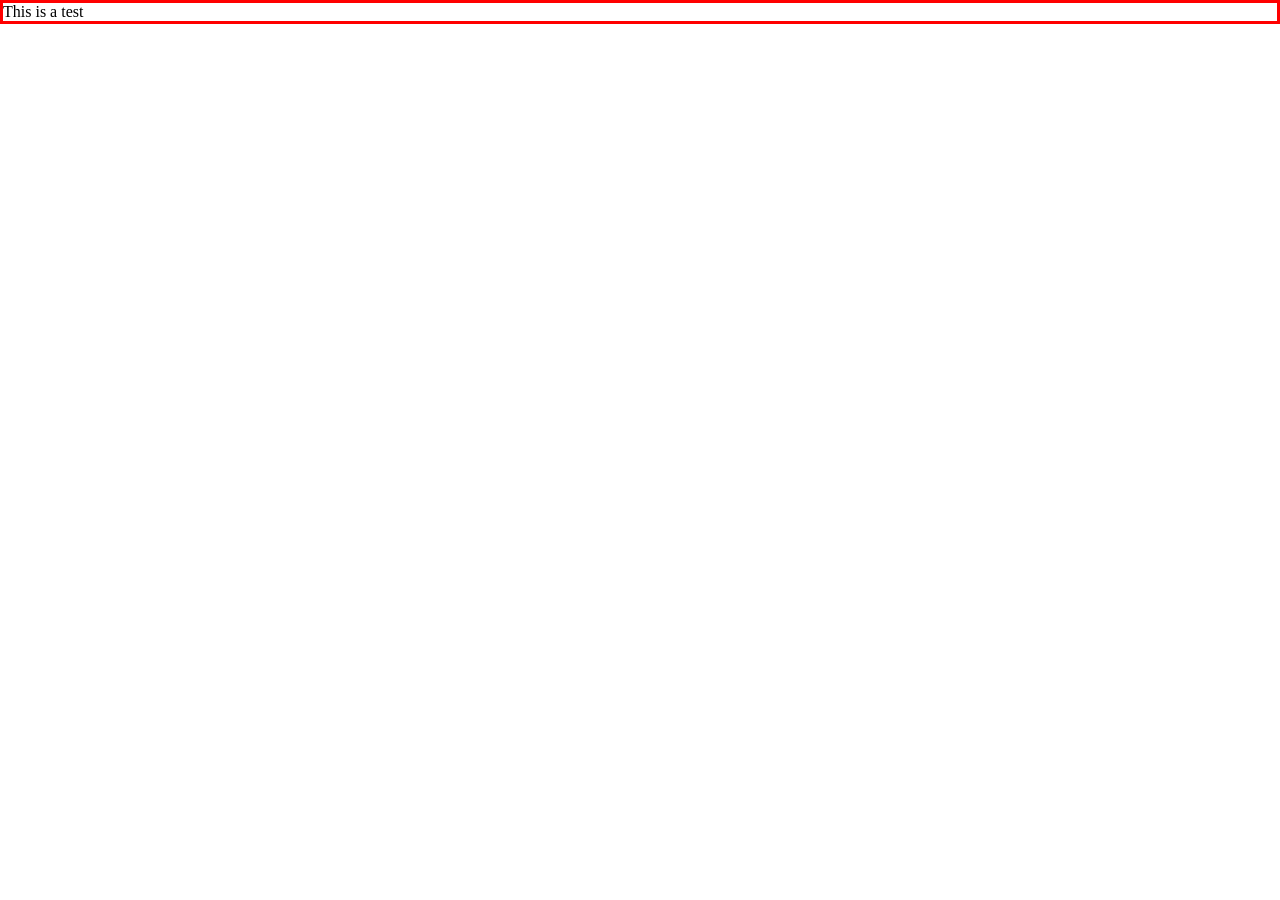
==== index.html @ 5712bb2a "file initialization" ====
<!DOCTYPE html>
<html lang="en">
  <head>
    <meta charset="UTF-8" />
    <meta name="viewport" content="width=device-width, initial-scale=1.0" />
    <title>Front-end-evaluation-test</title>
    <link rel="stylesheet" href="styleIndex.css" />
  </head>
  <body>
    <p>This is a test</p>
  </body>
</html>
---- styleIndex.css ----
* {
  margin: 0;
  padding: 0;
  border: 1px solid red;
}
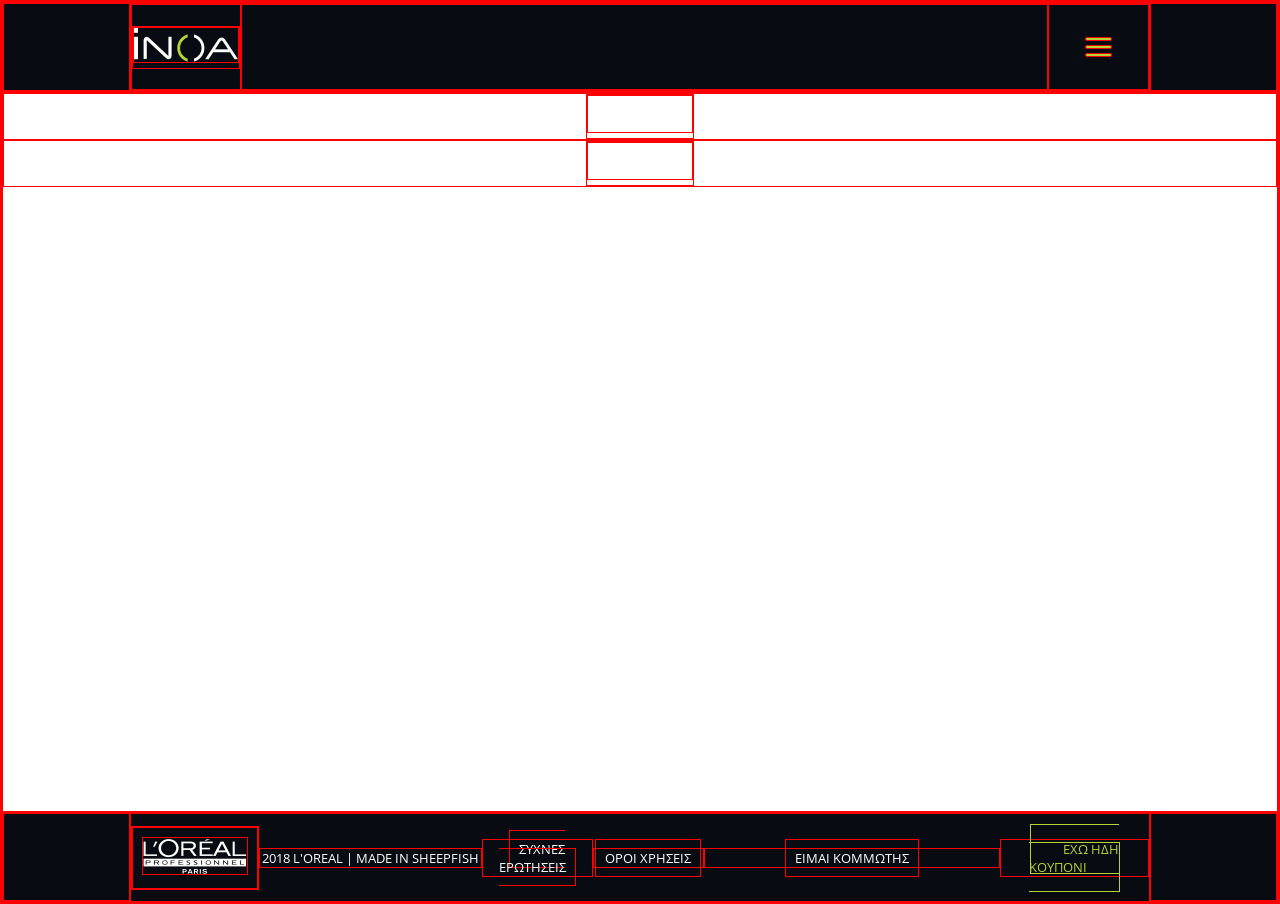
==== commit bf3e8df9: "Created Header & Footer" ====
--- a/index.html
+++ b/index.html
@@ -3,10 +3,53 @@
   <head>
     <meta charset="UTF-8" />
     <meta name="viewport" content="width=device-width, initial-scale=1.0" />
-    <title>Front-end-evaluation-test</title>
+    <title>d_step_1: Front-end-evaluation-test</title>
+    <link rel="preconnect" href="https://fonts.googleapis.com" />
+    <link rel="preconnect" href="https://fonts.gstatic.com" crossorigin />
+    <link
+      href="https://fonts.googleapis.com/css2?family=Open+Sans:ital,wght@0,300..800;1,300..800&display=swap"
+      rel="stylesheet"
+    />
     <link rel="stylesheet" href="styleIndex.css" />
   </head>
   <body>
-    <p>This is a test</p>
+    <div class="header">
+      <div class="space"></div>
+      <div class="content">
+        <div class="logoImg">
+          <a href="#"><img src="./assets/logo.png" /></a>
+        </div>
+        <div class="space"></div>
+        <div class="ddMenu">
+          <div class="bar1"></div>
+          <div class="bar2"></div>
+          <div class="bar3"></div>
+        </div>
+      </div>
+      <div class="space"></div>
+    </div>
+    <!-- telos header -->
+    <div class="container">
+      <div class="logoImg">
+        <a href="#"><img src="./assets/loreal_logo.png" /></a>
+      </div>
+      <div class="logoImg">
+        <a href="#"><img src="./assets/loreal_logo.png" /></a>
+      </div>
+    </div>
+    <div class="footer">
+      <div class="space"></div>
+      <div class="content">
+        <div class="logoImg">
+          <a href="#"><img src="./assets/loreal_logo.png" /></a>
+        </div>
+        <div class="#">2018 L'OREAL | MADE IN SHEEPFISH</div>
+        <div class="questions"><a href="#">ΣΥΧΝΕΣ ΕΡΩΤΗΣΕΙΣ</a></div>
+        <div class="termsOfUse"><a href="#">ΟΡΟΙ ΧΡΗΣΕΙΣ</a></div>
+        <div class="hairstylist"><a href="#">ΕΙΜΑΙ ΚΟΜΜΩΤΗΣ</a></div>
+        <div class="couponOwner"><a href="#">ΕΧΩ ΗΔΗ ΚΟΥΠΟΝΙ</a></div>
+      </div>
+      <div class="space"></div>
+    </div>
   </body>
 </html>
--- a/styleIndex.css
+++ b/styleIndex.css
@@ -3,3 +3,76 @@
   padding: 0;
   border: 1px solid red;
 }
+
+body {
+  font-family: "Open Sans", sans-serif;
+  height: 100vh;
+  display: grid;
+  grid-template-rows: 1fr 8fr 1fr;
+}
+
+.header,
+.footer {
+  display: grid;
+  grid-template-columns: 1fr 8fr 1fr;
+  background-color: #080c12;
+}
+
+.logoImg,
+.ddMenu {
+  display: grid;
+  align-content: center;
+  justify-content: center;
+}
+
+.ddMenu:hover {
+  cursor: pointer;
+}
+
+.bar1,
+.bar2,
+.bar3 {
+  width: 25px;
+  height: 2px;
+  background-color: #b5d334;
+  border-radius: 2px;
+  margin: 2px 0;
+}
+
+/* .footer {
+  position: fixed;
+  bottom: 0;
+} */
+
+.header .content {
+  display: grid;
+  grid-template-columns: 1fr 8fr 1fr;
+}
+
+.footer .content {
+  display: grid;
+  grid-template-columns: 1fr 3fr 1.5fr 1.5fr 4fr 2fr;
+  color: white;
+  text-align: center;
+  font-size: 0.8em;
+  align-items: center;
+  height: 100%;
+}
+
+.footer .content a {
+  color: white;
+  text-decoration: none;
+  padding: 0.7em;
+}
+
+.footer .content .couponOwner a {
+  color: #b5d334;
+  text-decoration: none;
+  padding: 1.2em 2.5em;
+  border: 1px solid #b5d334;
+}
+
+.footer .content .space {
+  display: grid;
+  grid-template-columns: 1fr 8fr 1fr;
+}
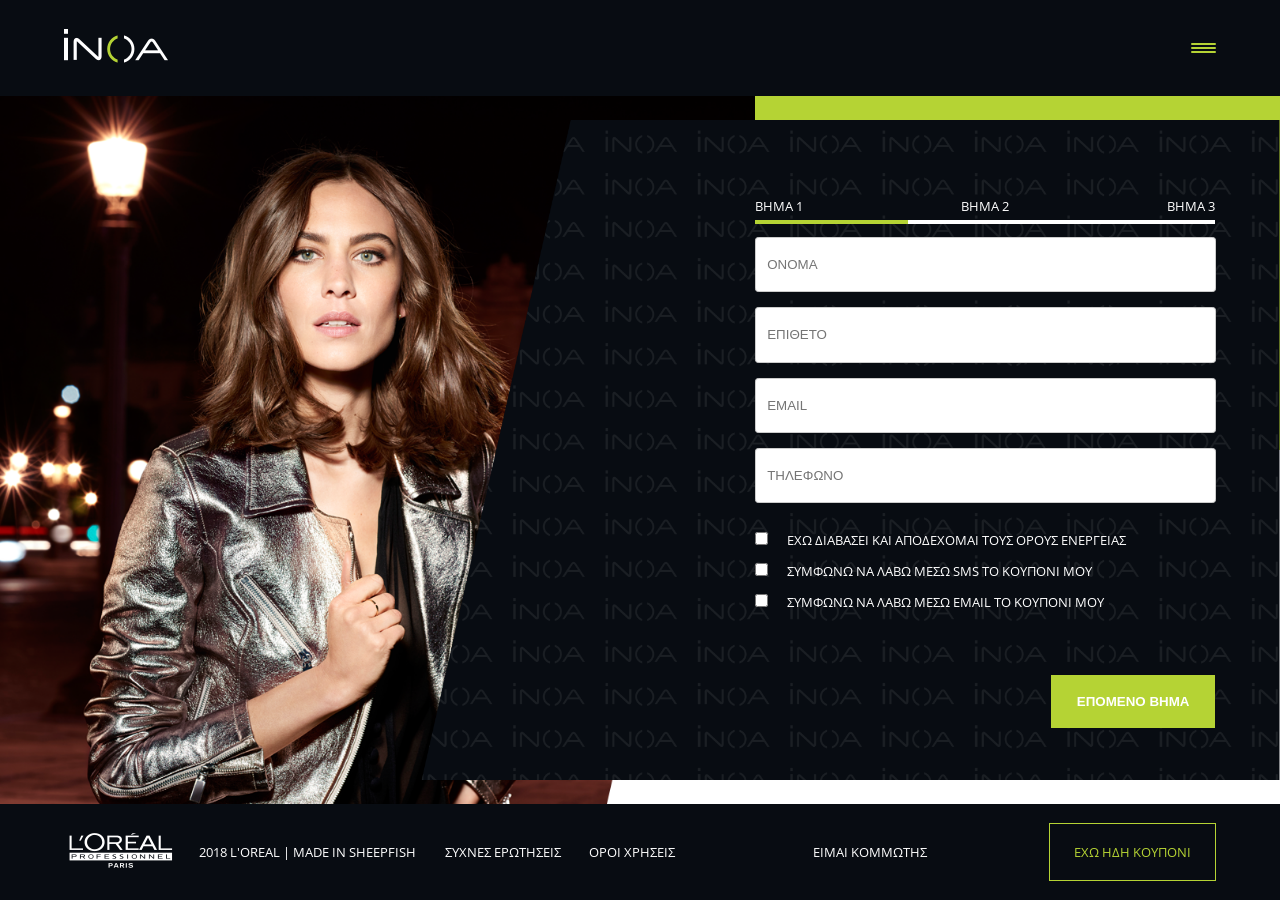
==== commit b5b43be7: "done with index.html desktop version of html and css" ====
--- a/index.html
+++ b/index.html
@@ -13,43 +13,91 @@
     <link rel="stylesheet" href="styleIndex.css" />
   </head>
   <body>
-    <div class="header">
-      <div class="space"></div>
-      <div class="content">
-        <div class="logoImg">
-          <a href="#"><img src="./assets/logo.png" /></a>
-        </div>
-        <div class="space"></div>
-        <div class="ddMenu">
-          <div class="bar1"></div>
-          <div class="bar2"></div>
-          <div class="bar3"></div>
+    <div class="main">
+      <div class="header">
+        <div class="content">
+          <div class="logoImg">
+            <a href="#"><img src="./assets/logo.png" /></a>
+          </div>
+
+          <div class="ddMenu">
+            <div class="bar1"></div>
+            <div class="bar2"></div>
+            <div class="bar3"></div>
+            <div class="dropdown-content">
+              <a href="#">Συχνές Ερωτήσεις</a>
+              <a href="#">Όροι χρήσης</a>
+              <a href="#">Έχω ήδη κουπόνι</a>
+              <a href="#">Προϊόντα ΙΝΟΑ</a>
+              <a href="#">Πως να διαλέξω βαφή μαλλιών;</a>
+              <a href="#">Είμαι κομμωτής</a>
+              <a href="#" style="color: #b5d344; font-size: 0.8em;"
+                >ΔΙΑΓΡΑΦΗ ΤΩΝ ΣΤΟΙΧΕΙΩΝ ΜΟΥ</a
+              >
+            </div>
+          </div>
         </div>
       </div>
-      <div class="space"></div>
-    </div>
-    <!-- telos header -->
-    <div class="container">
-      <div class="logoImg">
-        <a href="#"><img src="./assets/loreal_logo.png" /></a>
+      <!-- telos header -->
+      <div class="container">
+        <div class="green"></div>
+        <div class="backImg"></div>
+        <div class="backPat"></div>
+        <div class="wrapper">
+          <div class="steps">
+            <div id="step1" class="step">BHMA 1</div>
+            <div id="step2" class="step">BHMA 2</div>
+            <div id="step3" class="step">BHMA 3</div>
+          </div>
+          <form class="inputs">
+            <input
+              class="bar"
+              id="name"
+              type="text"
+              placeholder="ΟΝΟΜΑ"
+              required
+            />
+            <input
+              class="bar"
+              id="surname"
+              type="text"
+              placeholder="ΕΠΙΘΕΤΟ"
+              required
+            />
+            <input class="bar" id="email" type="email" placeholder="EMAIL" />
+            <input class="bar" id="tel" type="tel" placeholder="ΤΗΛΕΦΩΝΟ" />
+            <div class="checkbox-group">
+              <div class="checkbox">
+                <input type="checkbox" id="terms" name="terms" required /> ΕΧΩ
+                ΔΙΑΒΑΣΕΙ ΚΑΙ ΑΠΟΔΕΧΟΜΑΙ ΤΟΥΣ ΟΡΟΥΣ ΕΝΕΡΓΕΙΑΣ
+              </div>
+              <div class="checkbox">
+                <input type="checkbox" id="termsSms" name="termsSms" /> ΣΥΜΦΩΝΩ
+                ΝΑ ΛΑΒΩ ΜΕΣΩ SMS ΤΟ ΚΟΥΠΟΝΙ ΜΟΥ
+              </div>
+              <div class="checkbox">
+                <input type="checkbox" id="termsEmail" name="termsEmail" />
+                ΣΥΜΦΩΝΩ ΝΑ ΛΑΒΩ ΜΕΣΩ EMAIL ΤΟ ΚΟΥΠΟΝΙ ΜΟΥ
+              </div>
+            </div>
+            <div class="submit">
+              <button type="button">ΕΠΟΜΕΝΟ ΒΗΜΑ</button>
+            </div>
+          </form>
+        </div>
       </div>
-      <div class="logoImg">
-        <a href="#"><img src="./assets/loreal_logo.png" /></a>
+      <div class="footer">
+        <div class="content">
+          <div class="logoImg">
+            <a href="#"><img src="./assets/loreal_logo.png" /></a>
+          </div>
+          <div class="#">2018 L'OREAL | MADE IN SHEEPFISH</div>
+          <div class="questions"><a href="#">ΣΥΧΝΕΣ ΕΡΩΤΗΣΕΙΣ</a></div>
+          <div class="termsOfUse"><a href="#">ΟΡΟΙ ΧΡΗΣΕΙΣ</a></div>
+          <div class="hairstylist"><a href="#">ΕΙΜΑΙ ΚΟΜΜΩΤΗΣ</a></div>
+          <div class="couponOwner"><a href="#">ΕΧΩ ΗΔΗ ΚΟΥΠΟΝΙ</a></div>
+        </div>
       </div>
-    </div>
-    <div class="footer">
-      <div class="space"></div>
-      <div class="content">
-        <div class="logoImg">
-          <a href="#"><img src="./assets/loreal_logo.png" /></a>
-        </div>
-        <div class="#">2018 L'OREAL | MADE IN SHEEPFISH</div>
-        <div class="questions"><a href="#">ΣΥΧΝΕΣ ΕΡΩΤΗΣΕΙΣ</a></div>
-        <div class="termsOfUse"><a href="#">ΟΡΟΙ ΧΡΗΣΕΙΣ</a></div>
-        <div class="hairstylist"><a href="#">ΕΙΜΑΙ ΚΟΜΜΩΤΗΣ</a></div>
-        <div class="couponOwner"><a href="#">ΕΧΩ ΗΔΗ ΚΟΥΠΟΝΙ</a></div>
-      </div>
-      <div class="space"></div>
     </div>
   </body>
 </html>
--- a/styleIndex.css
+++ b/styleIndex.css
@@ -1,28 +1,35 @@
 * {
   margin: 0;
   padding: 0;
-  border: 1px solid red;
+  /* border: 1px solid red; */
 }
 
 body {
   font-family: "Open Sans", sans-serif;
+}
+
+.main {
   height: 100vh;
   display: grid;
-  grid-template-rows: 1fr 8fr 1fr;
-}
-
-.header,
-.footer {
-  display: grid;
-  grid-template-columns: 1fr 8fr 1fr;
+  grid-template-rows: 96px 1fr 96px;
+  font-size: 0.8em;
+  width: 100vw;
+  background-color: white;
+}
+/* ===============.header  */
+.header {
+  display: grid;
+  place-items: center;
   background-color: #080c12;
 }
 
-.logoImg,
+.logoImg {
+  justify-self: start;
+}
 .ddMenu {
-  display: grid;
-  align-content: center;
-  justify-content: center;
+  justify-self: end;
+  align-self: center;
+  padding: 41px 0 41px 100px;
 }
 
 .ddMenu:hover {
@@ -39,14 +46,156 @@
   margin: 2px 0;
 }
 
-/* .footer {
+.header .content {
+  display: grid;
+  grid-template-columns: 1fr 1fr;
+  width: 90%;
+  max-width: 1156px;
+  align-items: center;
+}
+
+/*===============.dropdown*/
+
+.dropdown-content {
+  display: none;
+  grid-template-columns: 1fr 1156px 1fr;
+  grid-template-rows: repeat(7, auto);
+  background-image: url(./assets/bg-inoa.png);
+  background-repeat: repeat;
+  background-size: 100px;
+  z-index: 100;
+  font-size: 1.5em;
+  font-weight: bold;
+  font-style: italic;
   position: fixed;
-  bottom: 0;
-} */
-
-.header .content {
-  display: grid;
-  grid-template-columns: 1fr 8fr 1fr;
+  top: 96px;
+  left: 0;
+  width: 100vw;
+  height: calc(100vh - 96px);
+}
+
+.dropdown-content a {
+  color: black;
+  padding: 12px 16px;
+  text-decoration: none;
+  display: block;
+  color: white;
+  grid-column: 2/4;
+}
+
+.ddMenu:hover .dropdown-content {
+  display: grid;
+}
+
+.dropdown-content a:hover {
+  color: #b5d334;
+}
+
+/* ===============.container  */
+.container {
+  display: grid;
+  grid-template-columns: 1fr repeat(10, 115px) 1fr;
+  grid-template-rows: 1fr 1fr;
+}
+
+.backImg {
+  grid-column: 1/8;
+  grid-row: 1/3;
+  background-image: url("assets/header-photo.png");
+  background-repeat: no-repeat;
+  background-size: cover;
+}
+
+.green {
+  grid-column: 6/13;
+  grid-row: 1/2;
+  background-color: #b5d334;
+}
+
+.backPat {
+  grid-column: 5/13;
+  grid-row: 1/3;
+  background-image: url("assets/group-3x.png");
+  background-repeat: no-repeat;
+  background-size: cover;
+  margin: 24px 0px;
+}
+/* ===============.wrapper  */
+.wrapper {
+  grid-column: 8/12;
+  grid-row: 1/3;
+  color: white;
+}
+
+.steps {
+  margin-top: 6rem;
+  margin-bottom: 1em;
+  display: grid;
+  grid-template-columns: repeat(3, 1fr);
+}
+.step {
+  padding: 5px 0;
+}
+
+#step1 {
+  border-bottom: 4px solid #b5d334;
+}
+
+#step2 {
+  text-align: center;
+  border-bottom: 4px solid white;
+}
+#step3 {
+  text-align: right;
+  border-bottom: 4px solid white;
+}
+
+.bar {
+  width: 95%;
+  padding: 1.2rem 0.7rem;
+  border-radius: 0.2rem;
+  margin-bottom: 15px;
+  border: 1px solid #ccc;
+}
+
+input:focus {
+  border: none;
+}
+
+.checkbox-group {
+  margin-bottom: 5em;
+}
+
+.checkbox {
+  margin-top: 1em;
+}
+
+#terms,
+#termsSms,
+#termsEmail {
+  margin-right: 1rem;
+}
+
+.submit {
+  display: grid;
+}
+
+.submit button {
+  background-color: #b5d334;
+  color: white;
+  border: none;
+  padding: 1.2rem 1.6rem;
+  cursor: pointer;
+  font-weight: bold;
+  text-align: right;
+  margin-left: auto;
+}
+/* ===============.footer  */
+.footer {
+  width: 100vw;
+  display: grid;
+  place-items: center;
+  background-color: #080c12;
 }
 
 .footer .content {
@@ -54,21 +203,25 @@
   grid-template-columns: 1fr 3fr 1.5fr 1.5fr 4fr 2fr;
   color: white;
   text-align: center;
-  font-size: 0.8em;
   align-items: center;
-  height: 100%;
+  width: 90%;
+  max-width: 1156px;
 }
 
 .footer .content a {
   color: white;
   text-decoration: none;
-  padding: 0.7em;
+  padding: 0.4em;
+}
+
+.footer .content .couponOwner {
+  justify-self: end;
 }
 
 .footer .content .couponOwner a {
   color: #b5d334;
   text-decoration: none;
-  padding: 1.2em 2.5em;
+  padding: 1.2rem 1.5rem;
   border: 1px solid #b5d334;
 }
 
@@ -76,3 +229,23 @@
   display: grid;
   grid-template-columns: 1fr 8fr 1fr;
 }
+
+@media screen and (max-width: 1230px) {
+  .footer .content .couponOwner a {
+    padding: 1.2rem 1.4rem;
+  }
+}
+
+@media screen and (max-width: 992px) {
+  .footer .content .couponOwner a {
+    padding: 1.2rem 0.4rem;
+  }
+}
+
+@media screen and (max-width: 768px) {
+  .footer .content .couponOwner a {
+    padding: 1.2rem 0.1rem;
+  }
+}
+@media screen and (max-width: 576px) {
+}
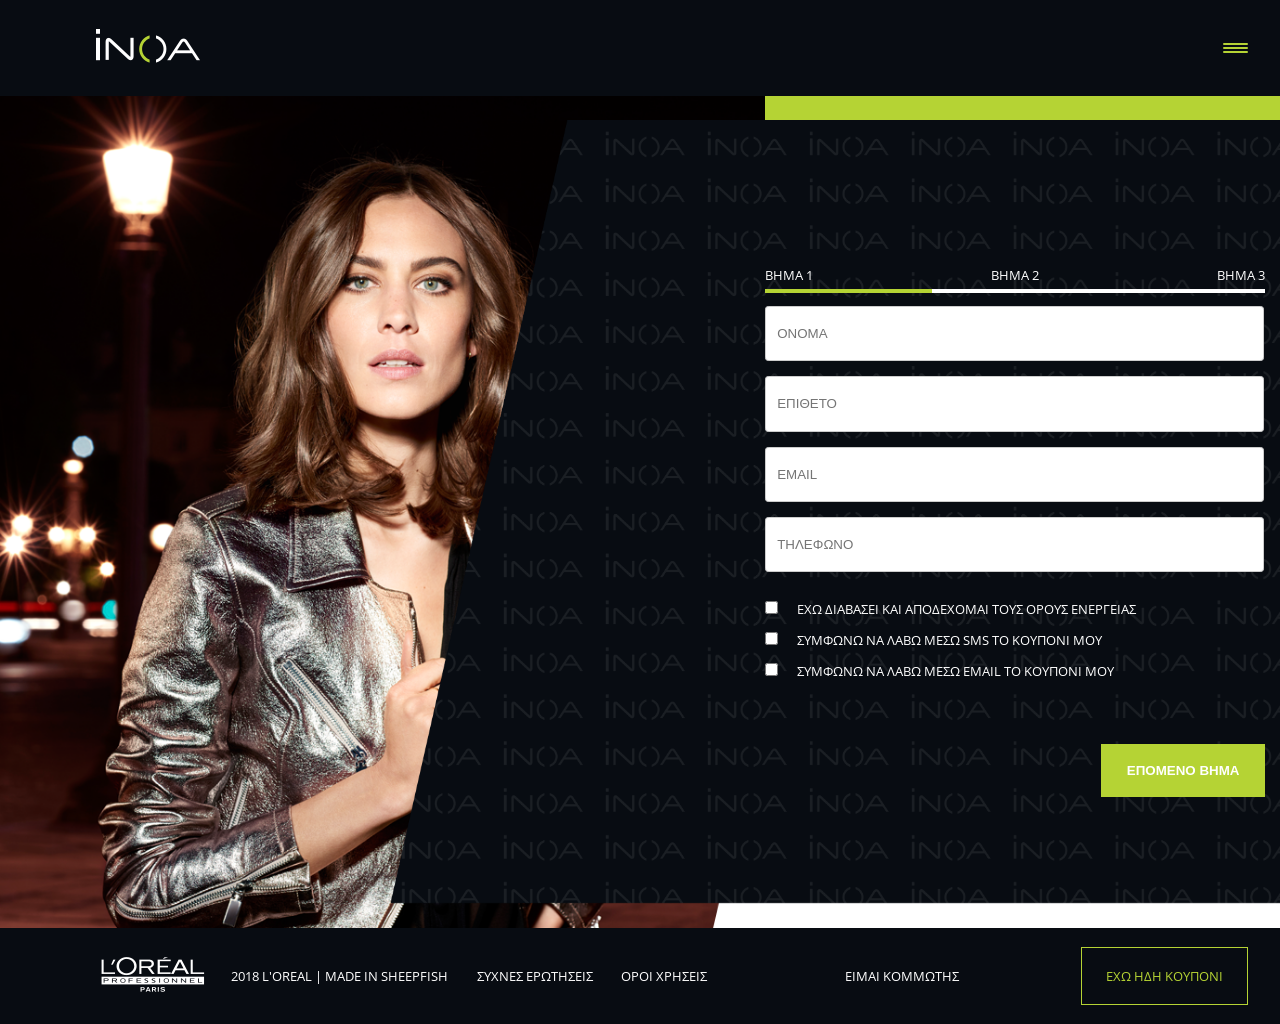
==== commit 19b1721e: "Done some changes to responsiveness added print function and form validation" ====
--- a/index.html
+++ b/index.html
@@ -17,7 +17,7 @@
       <div class="header">
         <div class="content">
           <div class="logoImg">
-            <a href="#"><img src="./assets/logo.png" /></a>
+            <a href="index.html"><img src="./assets/logo.png" /></a>
           </div>
 
           <div class="ddMenu">
@@ -25,13 +25,20 @@
             <div class="bar2"></div>
             <div class="bar3"></div>
             <div class="dropdown-content">
-              <a href="#">Συχνές Ερωτήσεις</a>
-              <a href="#">Όροι χρήσης</a>
-              <a href="#">Έχω ήδη κουπόνι</a>
-              <a href="#">Προϊόντα ΙΝΟΑ</a>
-              <a href="#">Πως να διαλέξω βαφή μαλλιών;</a>
-              <a href="#">Είμαι κομμωτής</a>
-              <a href="#" style="color: #b5d344; font-size: 0.8em;"
+              <a href="questions.html">Συχνές Ερωτήσεις</a>
+              <a href="oroixrhshs.html">Όροι χρήσης</a>
+              <a href="couponOwner.html">Έχω ήδη κουπόνι</a>
+              <a href="proionta.html"
+                >Προϊόντα
+                <img
+                  src="assets/menu/logo.png"
+                  style="height: 20px; margin-left: 20px; margin-top: 5px;"
+              /></a>
+              <a href="vafes.html">Πως να διαλέξω βαφή μαλλιών;</a>
+              <a href="hairstylist.html">Είμαι κομμωτής</a>
+              <a
+                href="deleteData.html"
+                style="color: #b5d344; font-size: 0.8em;"
                 >ΔΙΑΓΡΑΦΗ ΤΩΝ ΣΤΟΙΧΕΙΩΝ ΜΟΥ</a
               >
             </div>
@@ -89,15 +96,75 @@
       <div class="footer">
         <div class="content">
           <div class="logoImg">
-            <a href="#"><img src="./assets/loreal_logo.png" /></a>
+            <a href="index.html"><img src="./assets/loreal_logo.png" /></a>
           </div>
           <div class="#">2018 L'OREAL | MADE IN SHEEPFISH</div>
-          <div class="questions"><a href="#">ΣΥΧΝΕΣ ΕΡΩΤΗΣΕΙΣ</a></div>
-          <div class="termsOfUse"><a href="#">ΟΡΟΙ ΧΡΗΣΕΙΣ</a></div>
-          <div class="hairstylist"><a href="#">ΕΙΜΑΙ ΚΟΜΜΩΤΗΣ</a></div>
-          <div class="couponOwner"><a href="#">ΕΧΩ ΗΔΗ ΚΟΥΠΟΝΙ</a></div>
+          <div class="questions">
+            <a href="questions.html">ΣΥΧΝΕΣ ΕΡΩΤΗΣΕΙΣ</a>
+          </div>
+          <div class="termsOfUse">
+            <a href="oroixrhshs.html">ΟΡΟΙ ΧΡΗΣΕΙΣ</a>
+          </div>
+          <div class="hairstylist">
+            <a href="hairstylist.html">ΕΙΜΑΙ ΚΟΜΜΩΤΗΣ</a>
+          </div>
+          <div class="couponOwner">
+            <a href="couponOwner.html">ΕΧΩ ΗΔΗ ΚΟΥΠΟΝΙ</a>
+          </div>
         </div>
       </div>
     </div>
   </body>
+  <script>
+    document.addEventListener("DOMContentLoaded", function () {
+      const submitButton = document.querySelector(".submit button");
+
+      submitButton.addEventListener("click", function () {
+        // Simple form validation
+        const name = document.getElementById("name").value.trim();
+        const surname = document.getElementById("surname").value.trim();
+        const email = document.getElementById("email").value.trim();
+        const tel = document.getElementById("tel").value.trim();
+        const termsAccepted = document.getElementById("terms").checked;
+
+        if (name === "" || surname === "") {
+          alert("Παρακαλώ συμπληρώστε τα υποχρεωτικά πεδία: Όνομα και Επίθετο.");
+          return;
+        }
+
+        if (!email && !tel) {
+          alert("Παρακαλώ συμπληρώστε τουλάχιστον ένα τρόπο επικοινωνίας: Email ή Τηλέφωνο.");
+          return;
+        }
+
+        if (email && !/^[^\s@]+@[^\s@]+\.[^\s@]+$/.test(email)) {
+          alert("Παρακαλώ εισάγετε μια έγκυρη διεύθυνση email.");
+          return;
+        }
+
+        if (!termsAccepted) {
+          alert("Παρακαλώ αποδεχτείτε τους όρους ενεργείας για να συνεχίσετε.");
+          return;
+        }
+
+        // If validation passes, redirect to step 2
+        window.location.href = "d_step_2.html";
+
+        ///////////////////
+        // fetch("https://ipinfo.io/json?token=YOUR_TOKEN_HERE")
+        // .then((response) => response.json())
+        // .then((data) => {
+        //   console.log("User location data:", data);
+        //   // You can use this data to pre-fill location-based fields if needed
+        // })
+        // .catch((error) => {
+        //   console.error("Error fetching location data:", error);
+        // });
+
+
+
+
+      });
+    });
+  </script>
 </html>
--- a/styleIndex.css
+++ b/styleIndex.css
@@ -9,7 +9,7 @@
 }
 
 .main {
-  height: 100vh;
+  height: 1024px;
   display: grid;
   grid-template-rows: 96px 1fr 96px;
   font-size: 0.8em;
@@ -50,6 +50,7 @@
   display: grid;
   grid-template-columns: 1fr 1fr;
   width: 90%;
+  margin-left: 5%;
   max-width: 1156px;
   align-items: center;
 }
@@ -94,14 +95,14 @@
 /* ===============.container  */
 .container {
   display: grid;
-  grid-template-columns: 1fr repeat(10, 115px) 1fr;
+  grid-template-columns: 1fr repeat(10, 125px) 1fr;
   grid-template-rows: 1fr 1fr;
 }
 
 .backImg {
   grid-column: 1/8;
   grid-row: 1/3;
-  background-image: url("assets/header-photo.png");
+  background-image: url("/assets/header-photo.png");
   background-repeat: no-repeat;
   background-size: cover;
 }
@@ -128,7 +129,7 @@
 }
 
 .steps {
-  margin-top: 6rem;
+  margin-top: 165px;
   margin-bottom: 1em;
   display: grid;
   grid-template-columns: repeat(3, 1fr);
@@ -205,6 +206,7 @@
   text-align: center;
   align-items: center;
   width: 90%;
+  margin-left: 5%;
   max-width: 1156px;
 }
 
@@ -231,12 +233,42 @@
 }
 
 @media screen and (max-width: 1230px) {
+  .container {
+    display: grid;
+    grid-template-columns: 1fr repeat(10, 108px) 1fr;
+  }
   .footer .content .couponOwner a {
     padding: 1.2rem 1.4rem;
   }
 }
 
 @media screen and (max-width: 992px) {
+  .header {
+    place-items: unset;
+  }
+
+  .header .content {
+    width: 74%;
+  }
+
+  .container {
+    display: grid;
+    grid-template-columns: 1fr repeat(10, 118px) 1fr;
+  }
+  .wrapper {
+    grid-column: 7/10;
+  }
+
+  .checkbox-group {
+    margin-bottom: 2em;
+  }
+
+  #terms,
+  #termsSms,
+  #termsEmail {
+    margin-right: 0.1rem;
+  }
+
   .footer .content .couponOwner a {
     padding: 1.2rem 0.4rem;
   }
@@ -246,6 +278,173 @@
   .footer .content .couponOwner a {
     padding: 1.2rem 0.1rem;
   }
+
+  .main {
+    display: block;
+  }
+
+  .header {
+    place-items: unset;
+  }
+
+  .header .content {
+    width: 90%;
+  }
+
+  .container {
+    display: grid;
+    grid-template-columns: 100%;
+    grid-template-rows: 0.65fr 1fr;
+  }
+
+  .green {
+    grid-column: 1/2;
+    grid-row: 2/3;
+    height: calc(100% - 30px);
+  }
+
+  .backImg {
+    grid-column: 1/2;
+    grid-row: 1/2;
+    background-image: url(./assets/header-photo-mob.jpg);
+    background-position: center;
+  }
+  .backPat {
+    grid-column: 1/2;
+    grid-row: 2/3;
+  }
+
+  .wrapper {
+    grid-column: 1/2;
+    grid-row: 2/3;
+  }
+  .steps {
+    margin-top: 4rem;
+    margin-bottom: 1em;
+    display: grid;
+    grid-template-columns: repeat(3, 1fr);
+    width: 90%;
+    margin-left: 5%;
+  }
+
+  .bar {
+    width: 85%;
+    margin-left: 5%;
+  }
+
+  .checkbox {
+    margin-top: 1em;
+    margin-left: 32px;
+  }
+
+  .checkbox-group {
+    margin-bottom: 5em;
+  }
+
+  .submit button {
+    margin: auto;
+  }
+
+  .backPat {
+    background-image: url("assets/bg-inoa.png");
+    background-repeat: repeat;
+    background-size: 100px;
+    margin-top: 24px;
+    height: 100%;
+  }
+
+  .footer .content {
+    grid-template-columns: 1fr;
+    grid-template-rows: 1fr 1fr 1fr 1fr 1fr 1fr;
+    margin-top: 30px;
+    padding-bottom: 40px;
+  }
+
+  .logoImg {
+    justify-self: unset;
+  }
+  .footer .content .couponOwner {
+    justify-self: unset;
+  }
 }
 @media screen and (max-width: 576px) {
-}
+  .main {
+    display: block;
+  }
+
+  .header {
+    place-items: unset;
+  }
+  .header .content {
+    width: 90%;
+  }
+
+  .container {
+    display: grid;
+    grid-template-columns: 100%;
+    grid-template-rows: 0.65fr 1fr;
+  }
+
+  .green {
+    grid-column: 1/2;
+    grid-row: 2/3;
+    height: calc(100% - 30px);
+  }
+
+  .backImg {
+    grid-column: 1/2;
+    grid-row: 1/2;
+    background-image: url(./assets/header-photo-mob.jpg);
+  }
+  .backPat {
+    grid-column: 1/2;
+    grid-row: 2/3;
+  }
+
+  .wrapper {
+    grid-column: 1/2;
+    grid-row: 2/3;
+  }
+  .steps {
+    margin-top: 4rem;
+    margin-bottom: 1em;
+    display: grid;
+    grid-template-columns: repeat(3, 1fr);
+    max-width: 100%;
+  }
+
+  .checkbox {
+    margin-top: 1em;
+    margin-left: 32px;
+  }
+
+  .checkbox-group {
+    margin-bottom: 5em;
+  }
+
+  .submit button {
+    margin: auto;
+  }
+
+  .backPat {
+    background-image: url("assets/bg-inoa.png");
+    background-repeat: repeat;
+    background-size: 100px;
+    margin-top: 24px;
+    height: 100%;
+  }
+
+  .footer .content {
+    grid-template-columns: 1fr;
+    grid-template-rows: 1fr 1fr 1fr 1fr 1fr 1fr;
+    margin-top: 30px;
+    padding-bottom: 40px;
+  }
+
+  .logoImg {
+    justify-self: unset;
+  }
+  .footer .content .couponOwner {
+    justify-self: unset;
+  }
+}
